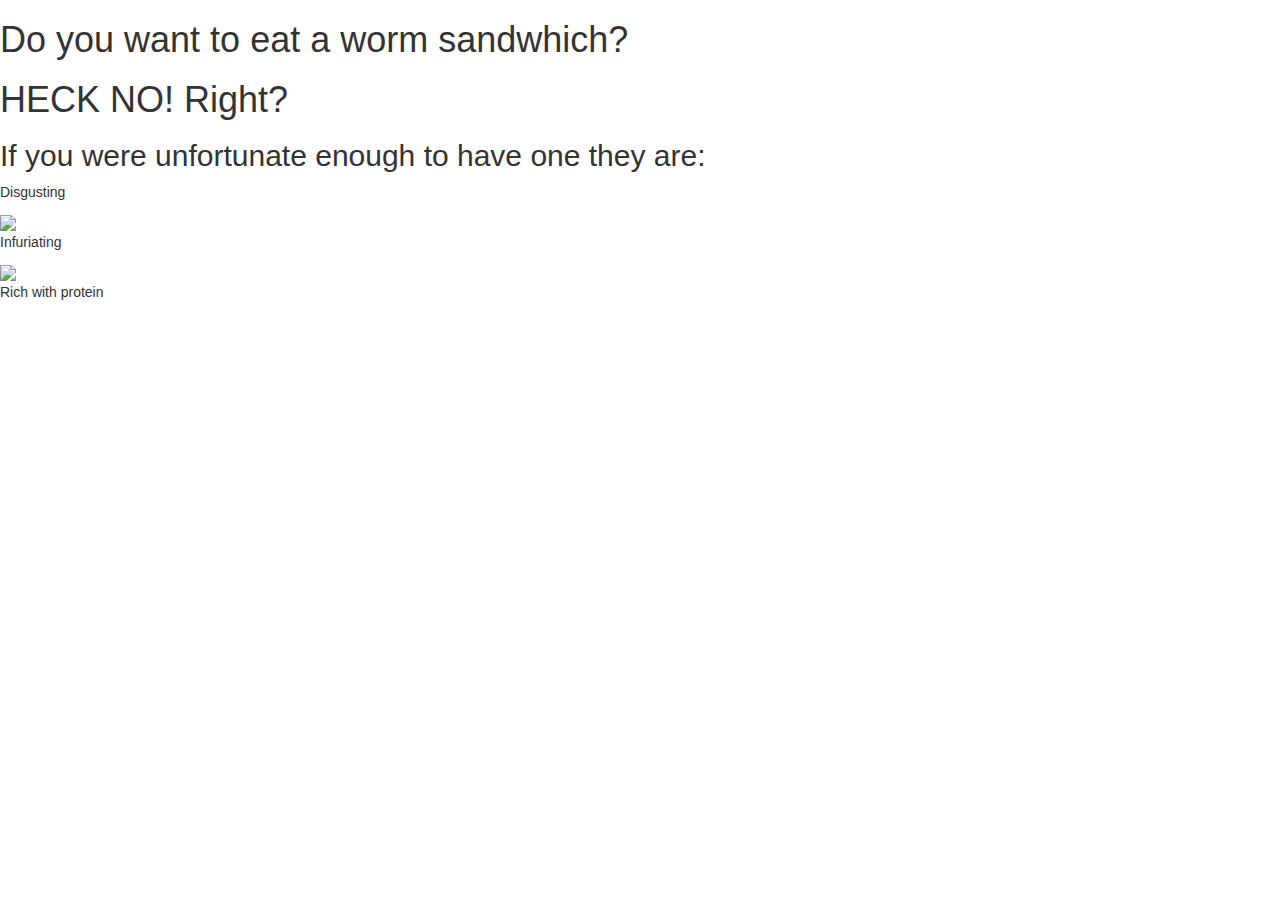
==== index.html @ 683bece7 "I removed the stylesheet for now" ====
<!DOCTYPE html>
<html>
<head>
	<title>Question</title>
	<link rel="stylesheet"
href="https://maxcdn.bootstrapcdn.com/bootstrap/3.3.6/css/bootstrap.min.css"/>
	<link href="https://fonts.googleapis.com/css?family=Modak&display=swap" rel="stylesheet">

	<h1>Do you want to eat a worm sandwhich?</h1>

</head>
<body>
	<h1>HECK NO! Right?</h1>
	<div class="Yuck">
		<h2>If you were unfortunate enough to have one they are:</h2>
			<p>Disgusting</p> <img src=http://www.baag.com.au/pictures/soilhealth/worms.jpg>
			<p>Infuriating</p> <img src=https://images.fatherly.com/wp-content/uploads/2018/08/angry-men.jpg?q=65&enable=upscale&w=600>
			<p>Rich with protein</p>
	</div>
</body>
</html>
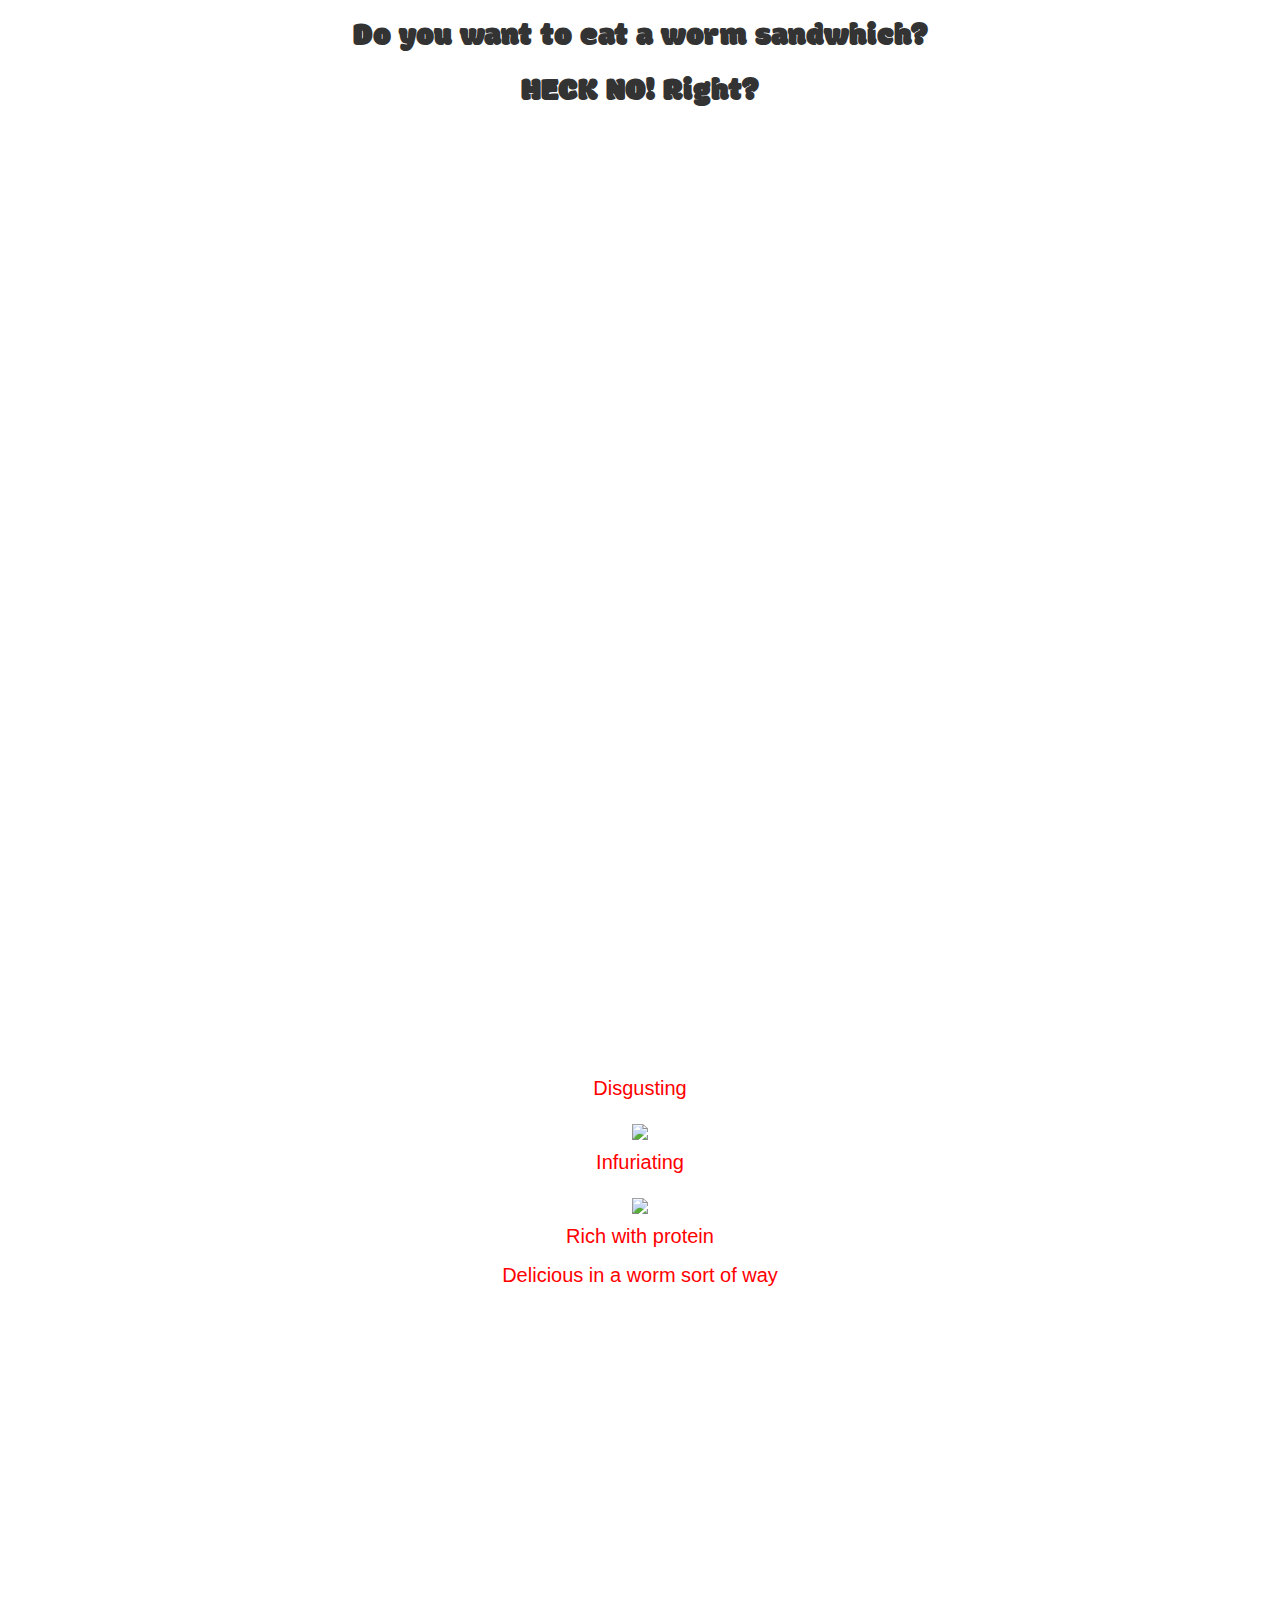
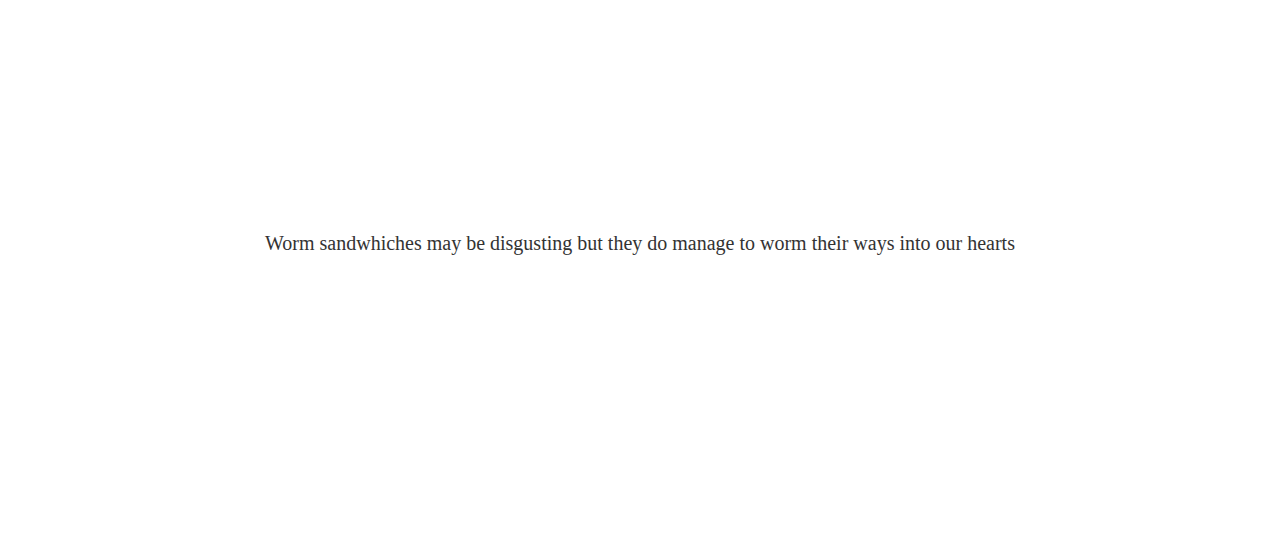
==== commit c130e114: "I added the style sheet back in :D" ====
--- a/index.html
+++ b/index.html
@@ -5,6 +5,9 @@
 	<link rel="stylesheet"
 href="https://maxcdn.bootstrapcdn.com/bootstrap/3.3.6/css/bootstrap.min.css"/>
 	<link href="https://fonts.googleapis.com/css?family=Modak&display=swap" rel="stylesheet">
+	<link rel = "stylesheet"
+   type = "text/css"
+   href = "style.css" />
 
 	<h1>Do you want to eat a worm sandwhich?</h1>
 
@@ -16,6 +19,10 @@
 			<p>Disgusting</p> <img src=http://www.baag.com.au/pictures/soilhealth/worms.jpg>
 			<p>Infuriating</p> <img src=https://images.fatherly.com/wp-content/uploads/2018/08/angry-men.jpg?q=65&enable=upscale&w=600>
 			<p>Rich with protein</p>
+			<p>Delicious in a worm sort of way</p>
 	</div>
+	<div class=Conclusion>
+		<p> Worm sandwhiches may be disgusting but they do manage to worm their ways into our hearts</p>
+  </div>
 </body>
 </html>
--- a/style.css
+++ b/style.css
@@ -0,0 +1,41 @@
+body {
+	height: 100%;
+	margin: 0;
+	text-align: center;
+}
+
+h1 {
+	font-size: 32px;
+  font-family: 'Modak', cursive;
+}
+
+h2 {
+	padding: 250px 0;
+	margin: 30px;
+	font-size: 56px;
+	color: #ffffff
+}
+#footer{
+  font-size: 0.75rem;
+}
+
+
+p {
+font-size: 20px;
+}
+
+.Yuck{
+	padding: 250px 0;
+	margin: 30px;
+	font-family: 'Trebuchet MS', Helvetica, sans-serif;
+	color: #FF0000;
+	font-size: 25px;
+	text-decoration: none;
+}
+.Conclusion{
+	padding: 250px 0;
+	margin: 30px;
+	font-family:'Comic sans', fantasy;
+	color: #B0BF1A
+	font-size 25px;
+}
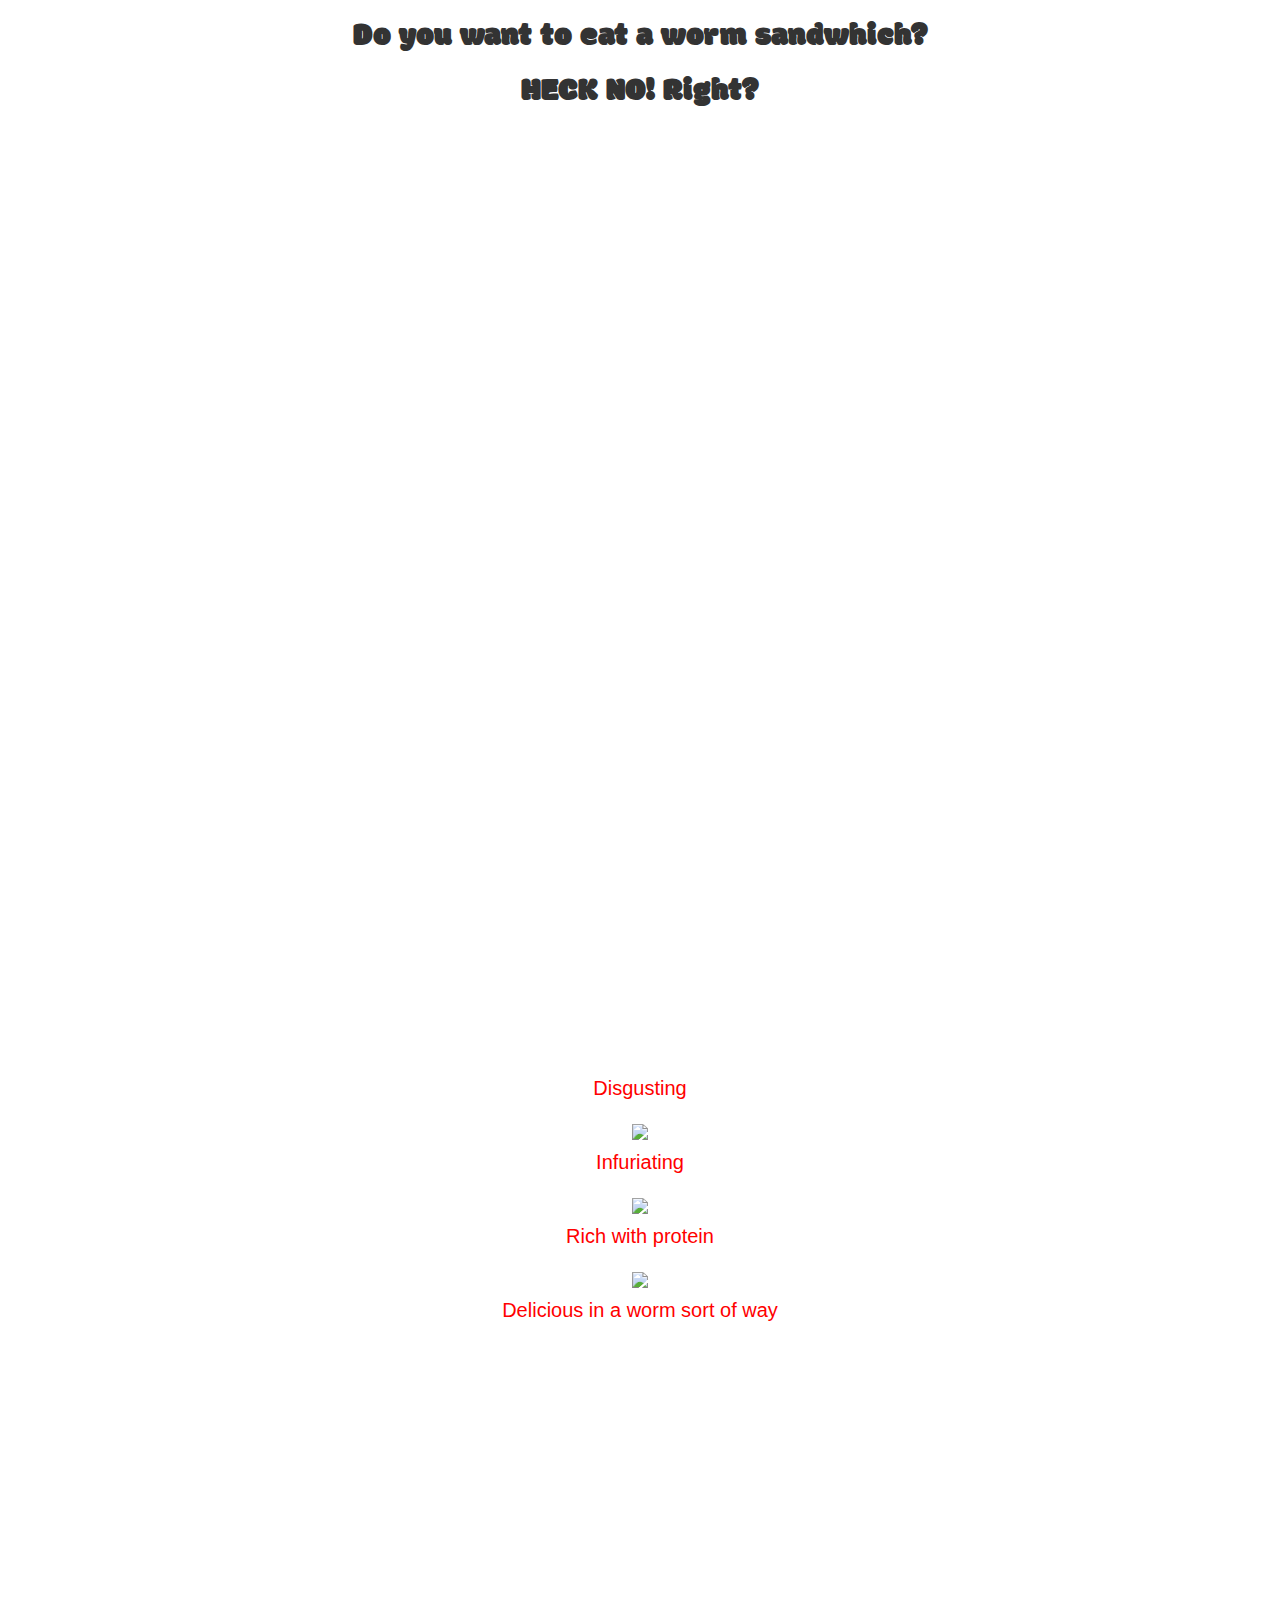
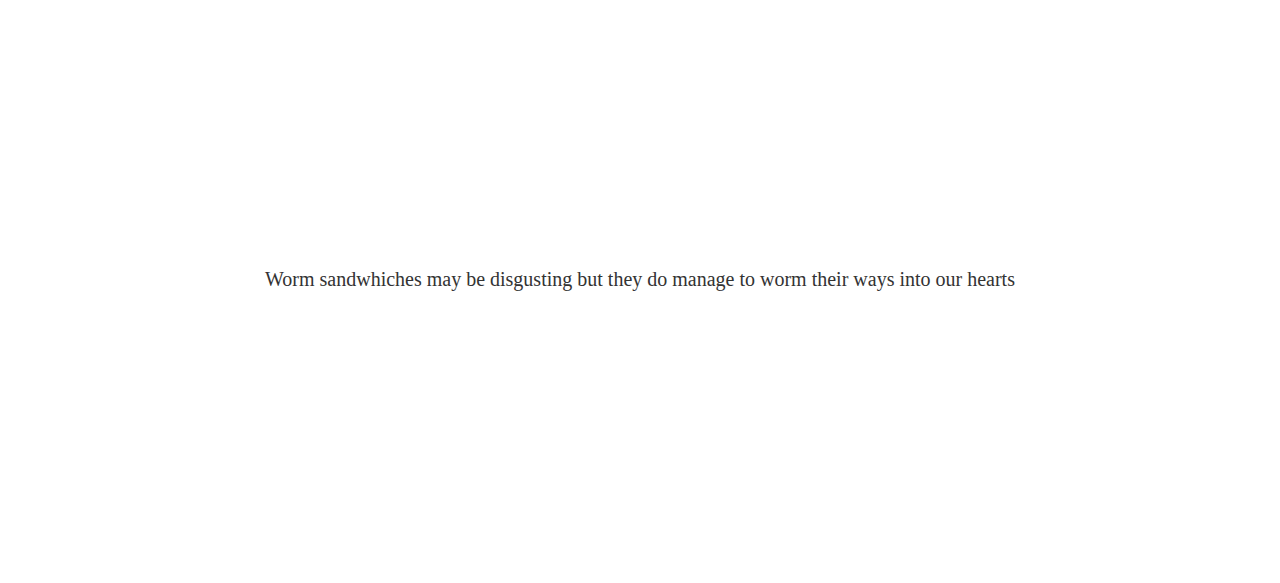
==== commit 9d4641dc: "added third image" ====
--- a/index.html
+++ b/index.html
@@ -2,14 +2,13 @@
 <html>
 <head>
 	<title>Question</title>
+	<h1>Do you want to eat a worm sandwhich?</h1>
 	<link rel="stylesheet"
 href="https://maxcdn.bootstrapcdn.com/bootstrap/3.3.6/css/bootstrap.min.css"/>
-	<link href="https://fonts.googleapis.com/css?family=Modak&display=swap" rel="stylesheet">
+	<link href="https://fonts.googleapis.com/css?family=Modak&display=swap" rel="stylesheet"/>
 	<link rel = "stylesheet"
    type = "text/css"
    href = "style.css" />
-
-	<h1>Do you want to eat a worm sandwhich?</h1>
 
 </head>
 <body>
@@ -18,7 +17,7 @@
 		<h2>If you were unfortunate enough to have one they are:</h2>
 			<p>Disgusting</p> <img src=http://www.baag.com.au/pictures/soilhealth/worms.jpg>
 			<p>Infuriating</p> <img src=https://images.fatherly.com/wp-content/uploads/2018/08/angry-men.jpg?q=65&enable=upscale&w=600>
-			<p>Rich with protein</p>
+			<p>Rich with protein</p> <img src="https://www.google.com/url?sa=i&source=images&cd=&ved=2ahUKEwiW3ZPoxc3kAhUBLKwKHZZDBFgQjRx6BAgBEAQ&url=https%3A%2F%2Femojipedia.org%2Ffacebook%2F2.0%2Fthinking-face%2F&psig=AOvVaw2JN6PiE8ppF7Lo0qHkp57X&ust=1568455381055450">
 			<p>Delicious in a worm sort of way</p>
 	</div>
 	<div class=Conclusion>
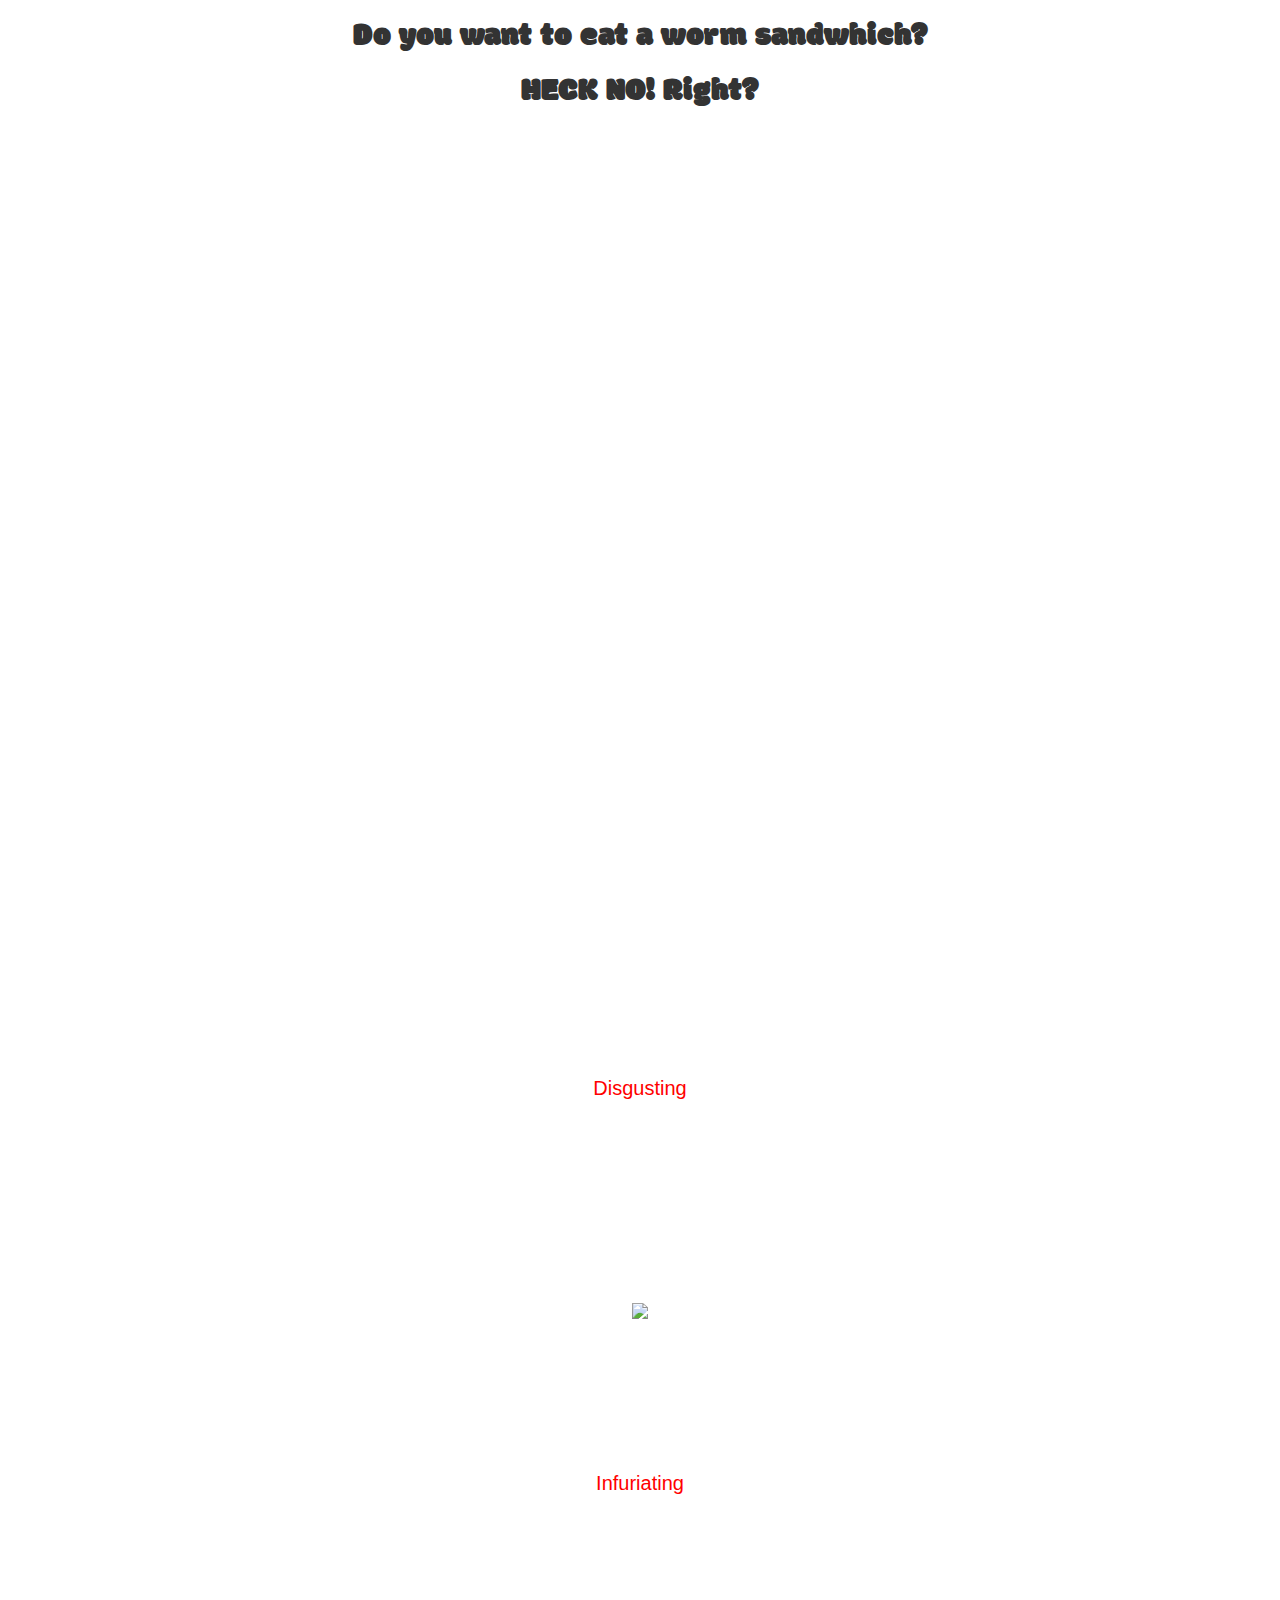
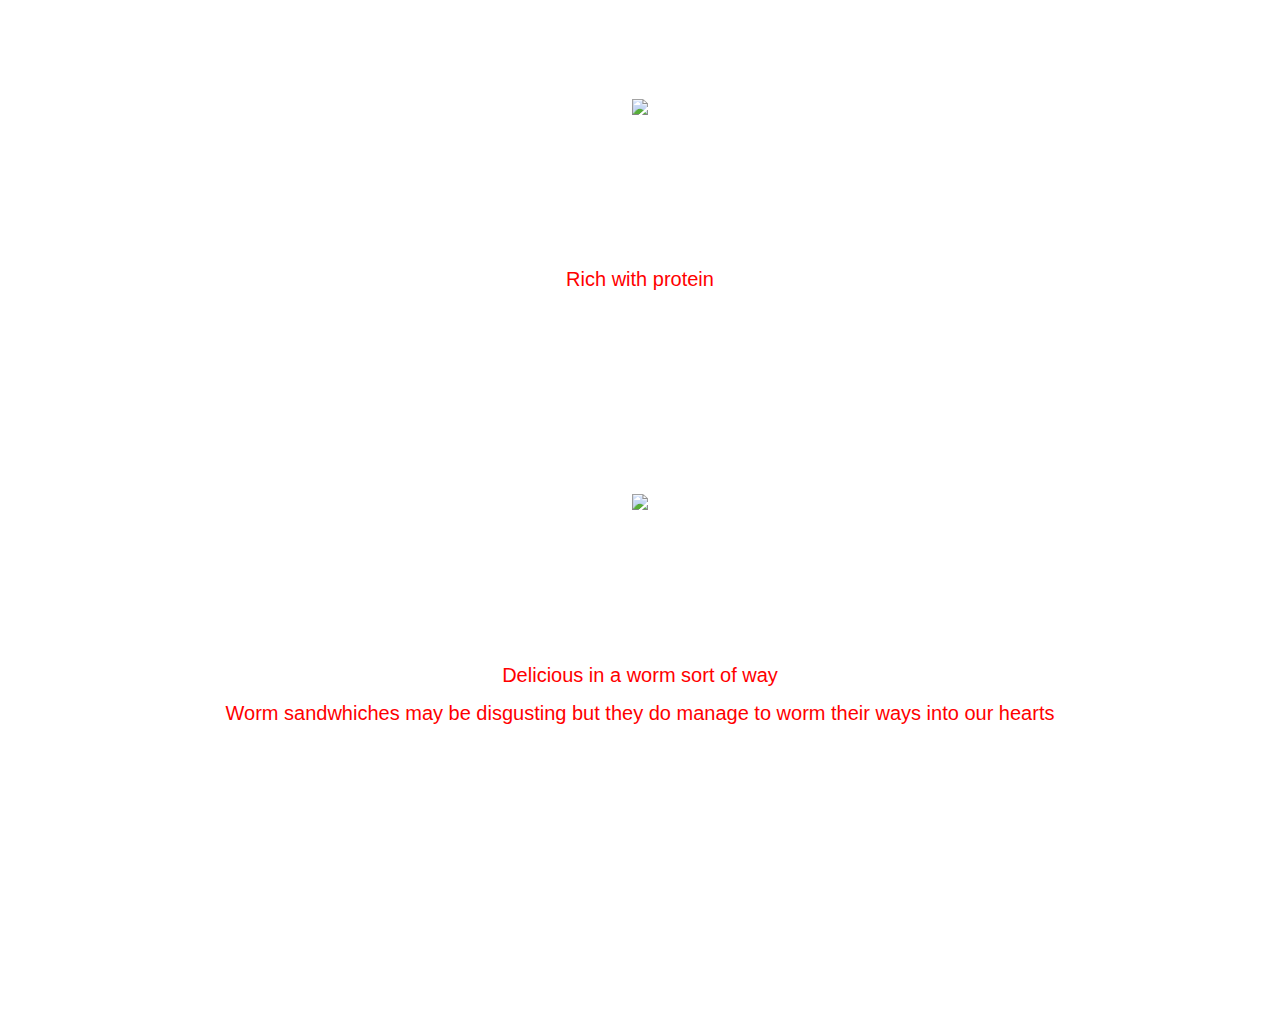
==== commit c57c4403: "eliminating space between my letters" ====
--- a/index.html
+++ b/index.html
@@ -17,11 +17,9 @@
 		<h2>If you were unfortunate enough to have one they are:</h2>
 			<p>Disgusting</p> <img src=http://www.baag.com.au/pictures/soilhealth/worms.jpg>
 			<p>Infuriating</p> <img src=https://images.fatherly.com/wp-content/uploads/2018/08/angry-men.jpg?q=65&enable=upscale&w=600>
-			<p>Rich with protein</p> <img src="https://www.google.com/url?sa=i&source=images&cd=&ved=2ahUKEwiW3ZPoxc3kAhUBLKwKHZZDBFgQjRx6BAgBEAQ&url=https%3A%2F%2Femojipedia.org%2Ffacebook%2F2.0%2Fthinking-face%2F&psig=AOvVaw2JN6PiE8ppF7Lo0qHkp57X&ust=1568455381055450">
+			<p>Rich with protein</p> <img src="https://hips.hearstapps.com/hmg-prod.s3.amazonaws.com/images/es-090517-thinking-face-emoji-1504643347.jpg?crop=1.00xw:1.00xh;0,0&resize=480:*">
 			<p>Delicious in a worm sort of way</p>
-	</div>
-	<div class=Conclusion>
-		<p> Worm sandwhiches may be disgusting but they do manage to worm their ways into our hearts</p>
+			<p> Worm sandwhiches may be disgusting but they do manage to worm their ways into our hearts</p>
   </div>
 </body>
 </html>
--- a/style.css
+++ b/style.css
@@ -29,13 +29,6 @@
 	margin: 30px;
 	font-family: 'Trebuchet MS', Helvetica, sans-serif;
 	color: #FF0000;
-	font-size: 25px;
+	font-size: 250px;
 	text-decoration: none;
 }
-.Conclusion{
-	padding: 250px 0;
-	margin: 30px;
-	font-family:'Comic sans', fantasy;
-	color: #B0BF1A
-	font-size 25px;
-}
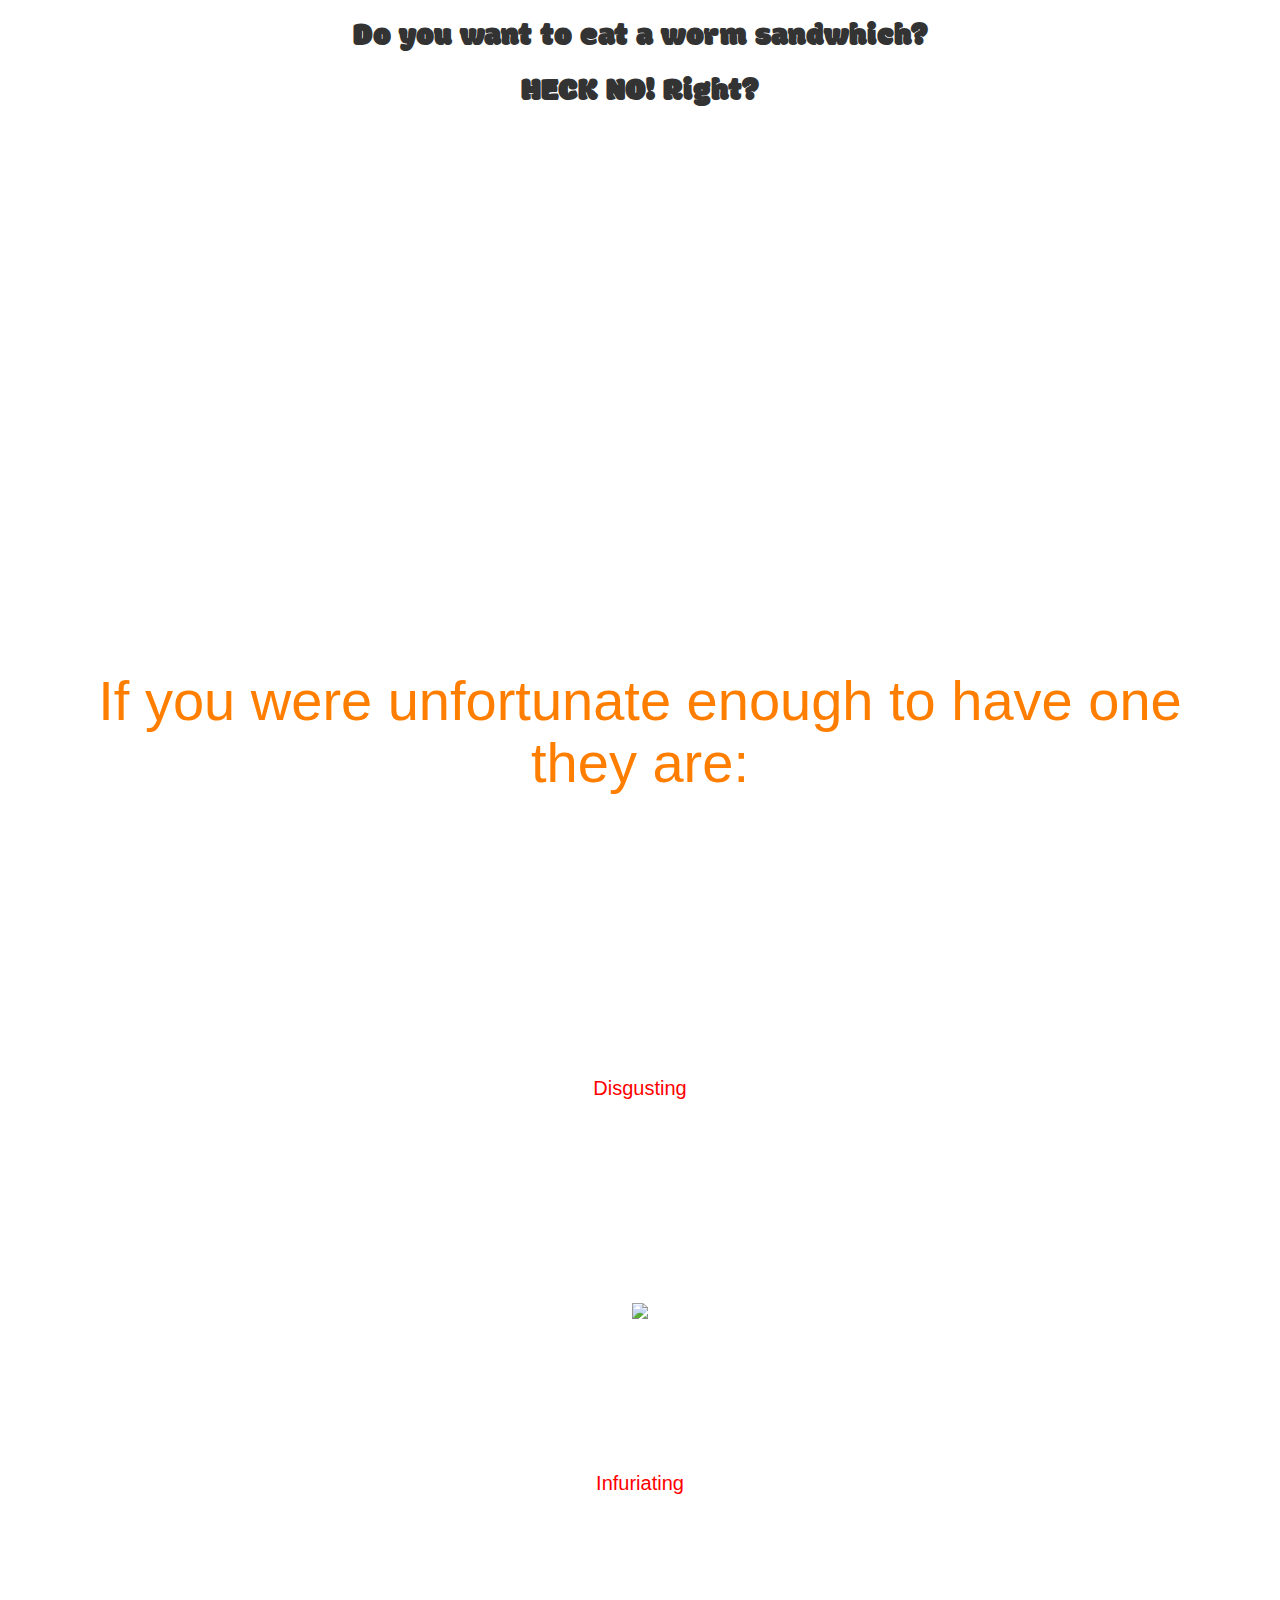
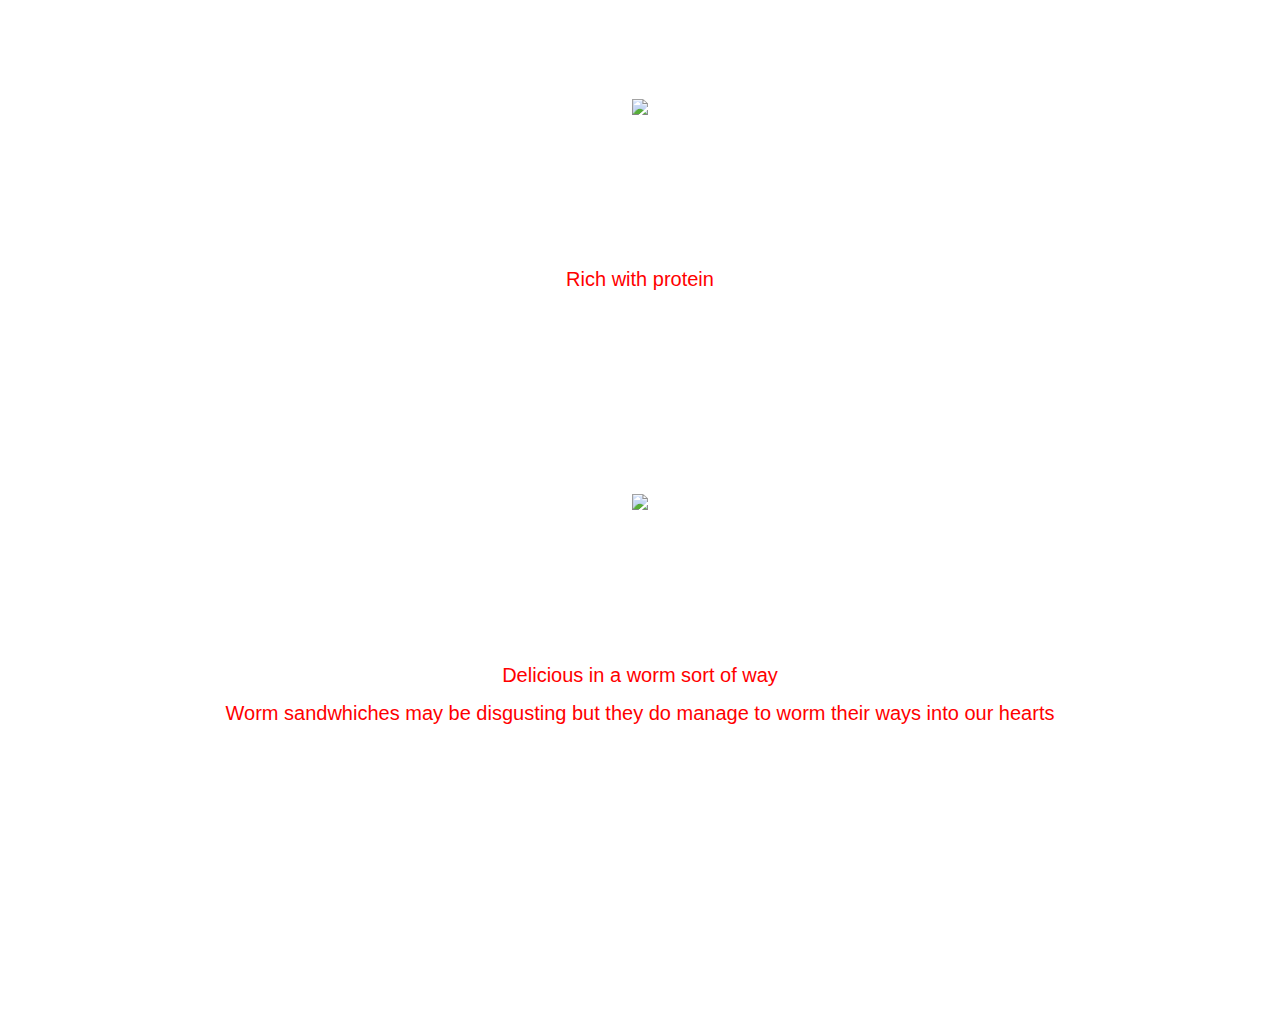
==== commit 7b363f5d: "f" ====
--- a/index.html
+++ b/index.html
@@ -9,7 +9,6 @@
 	<link rel = "stylesheet"
    type = "text/css"
    href = "style.css" />
-
 </head>
 <body>
 	<h1>HECK NO! Right?</h1>
--- a/style.css
+++ b/style.css
@@ -13,7 +13,7 @@
 	padding: 250px 0;
 	margin: 30px;
 	font-size: 56px;
-	color: #ffffff
+	color: #FF7E00
 }
 #footer{
   font-size: 0.75rem;
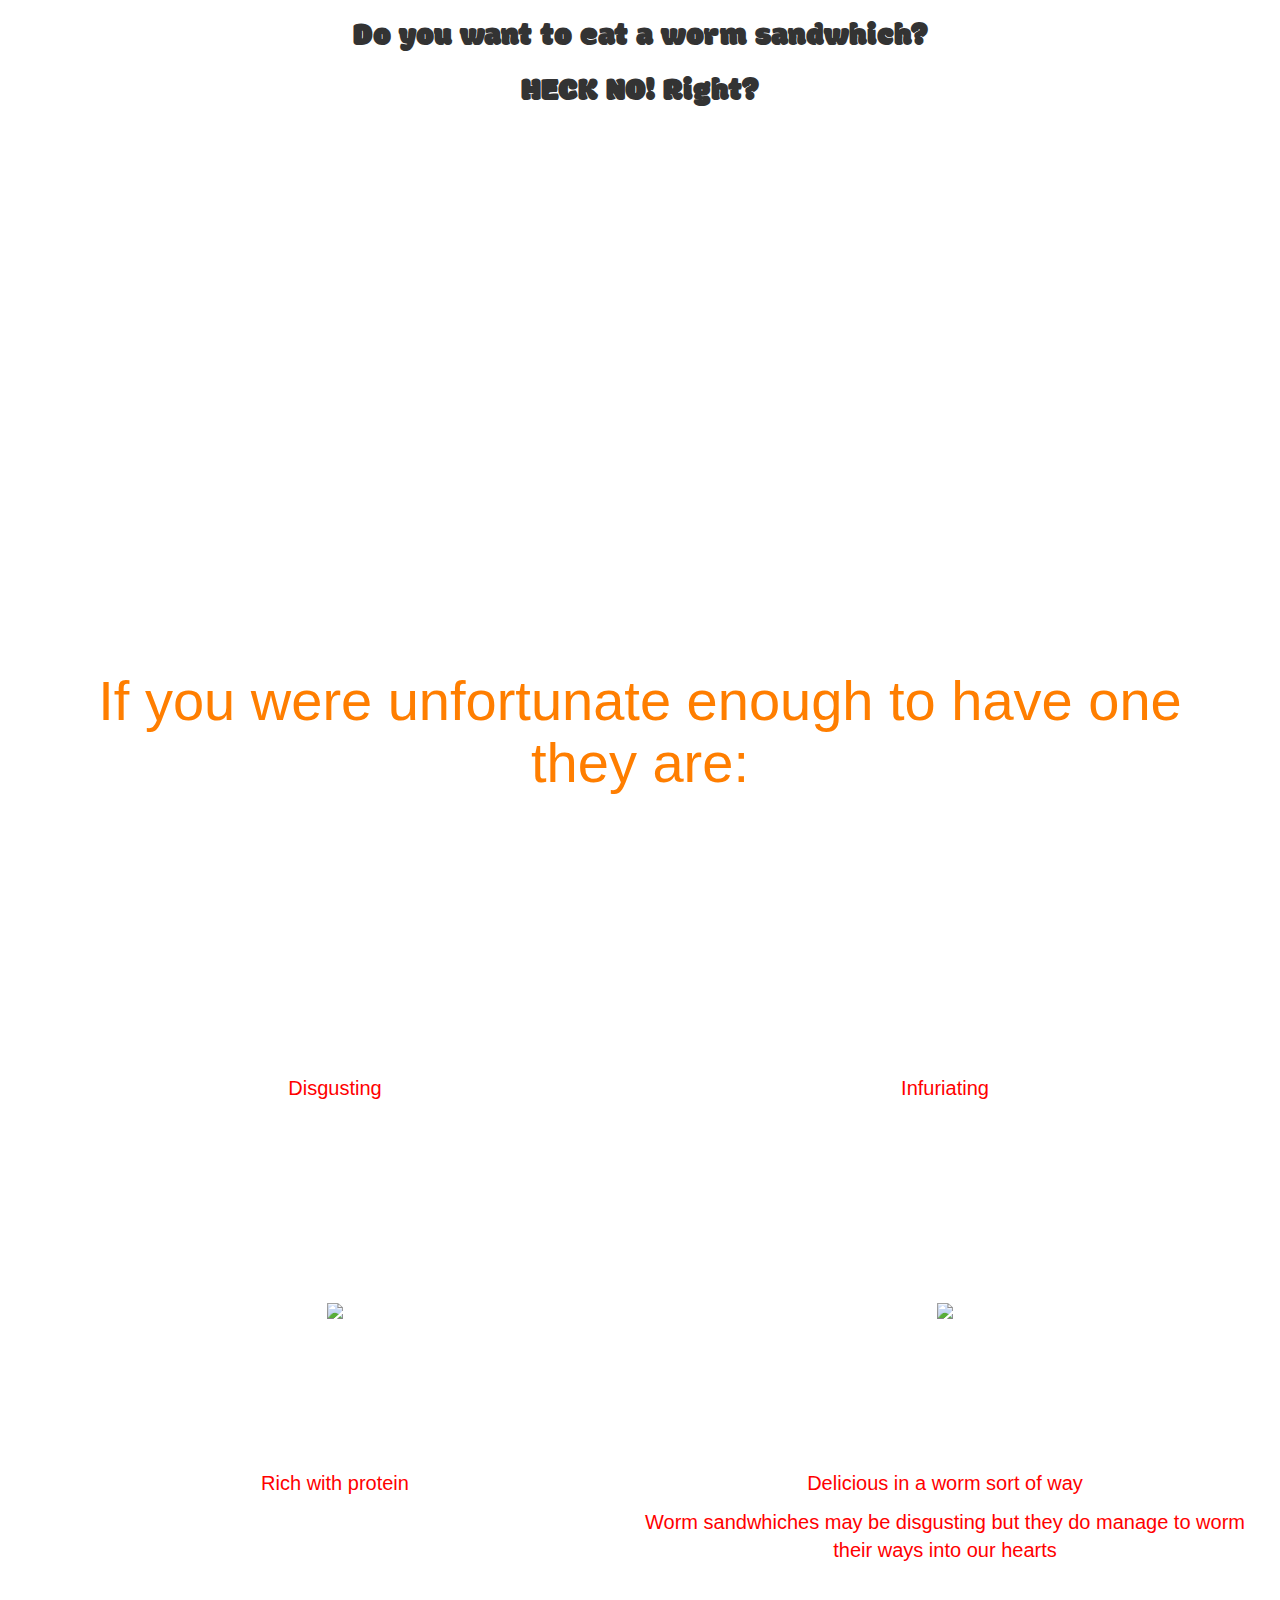
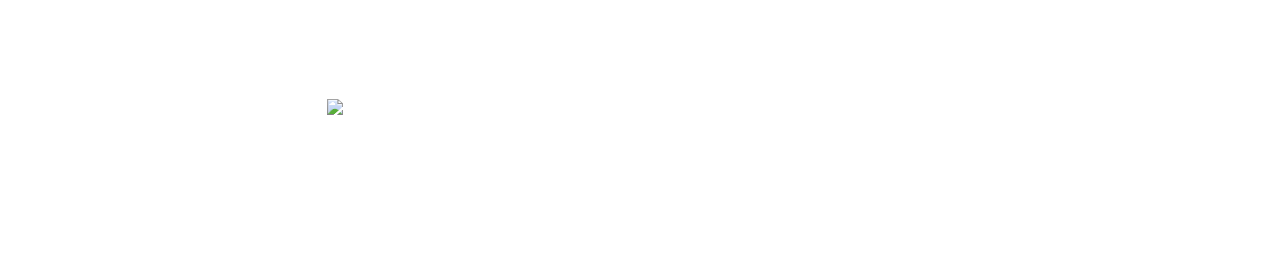
==== commit 2f1ff19e: "added bootstrap" ====
--- a/index.html
+++ b/index.html
@@ -14,10 +14,18 @@
 	<h1>HECK NO! Right?</h1>
 	<div class="Yuck">
 		<h2>If you were unfortunate enough to have one they are:</h2>
+			<figure class="col-sm-6">
 			<p>Disgusting</p> <img src=http://www.baag.com.au/pictures/soilhealth/worms.jpg>
+		</figure>
+			<figure class="col-sm-6">
 			<p>Infuriating</p> <img src=https://images.fatherly.com/wp-content/uploads/2018/08/angry-men.jpg?q=65&enable=upscale&w=600>
+			</figure>
+			<figure class="col-sm-6">
 			<p>Rich with protein</p> <img src="https://hips.hearstapps.com/hmg-prod.s3.amazonaws.com/images/es-090517-thinking-face-emoji-1504643347.jpg?crop=1.00xw:1.00xh;0,0&resize=480:*">
+			</figure>
+			<figure class="col-sm-6">
 			<p>Delicious in a worm sort of way</p>
+			</figure>
 			<p> Worm sandwhiches may be disgusting but they do manage to worm their ways into our hearts</p>
   </div>
 </body>
--- a/style.css
+++ b/style.css
@@ -2,6 +2,8 @@
 	height: 100%;
 	margin: 0;
 	text-align: center;
+	background-image: url(https://img.freepik.com/free-photo/milky-way-starry-sky-background_34011-265.jpg?size=626&ext=jpg);
+	background-size: cover;
 }
 
 h1 {
@@ -15,11 +17,6 @@
 	font-size: 56px;
 	color: #FF7E00
 }
-#footer{
-  font-size: 0.75rem;
-}
-
-
 p {
 font-size: 20px;
 }
